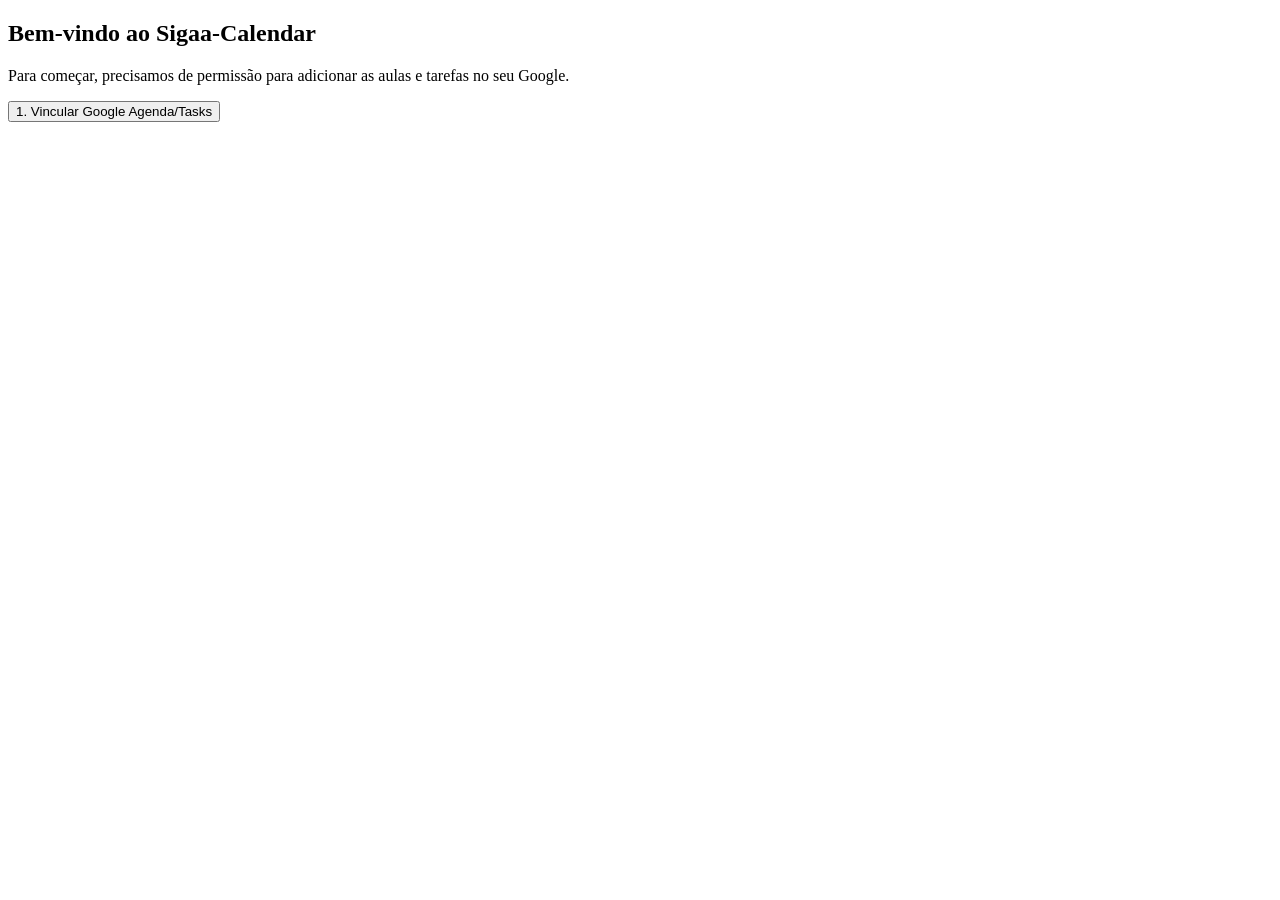
==== templates/login_google.html @ fd6f9ed9 "Adiciona a interface web para a ferramenta, agora o sistema tem 2 formas de ser usado" ====
<!DOCTYPE html>
<html lang="pt-BR">
<head>
    <meta charset="UTF-8">
    <title>Sigaa-Calendar</title>
</head>
<body>
    <h2>Bem-vindo ao Sigaa-Calendar</h2>
    <p>Para começar, precisamos de permissão para adicionar as aulas e tarefas no seu Google.</p>
    <a href="/login/google"><button>1. Vincular Google Agenda/Tasks</button></a>
</body>
</html>
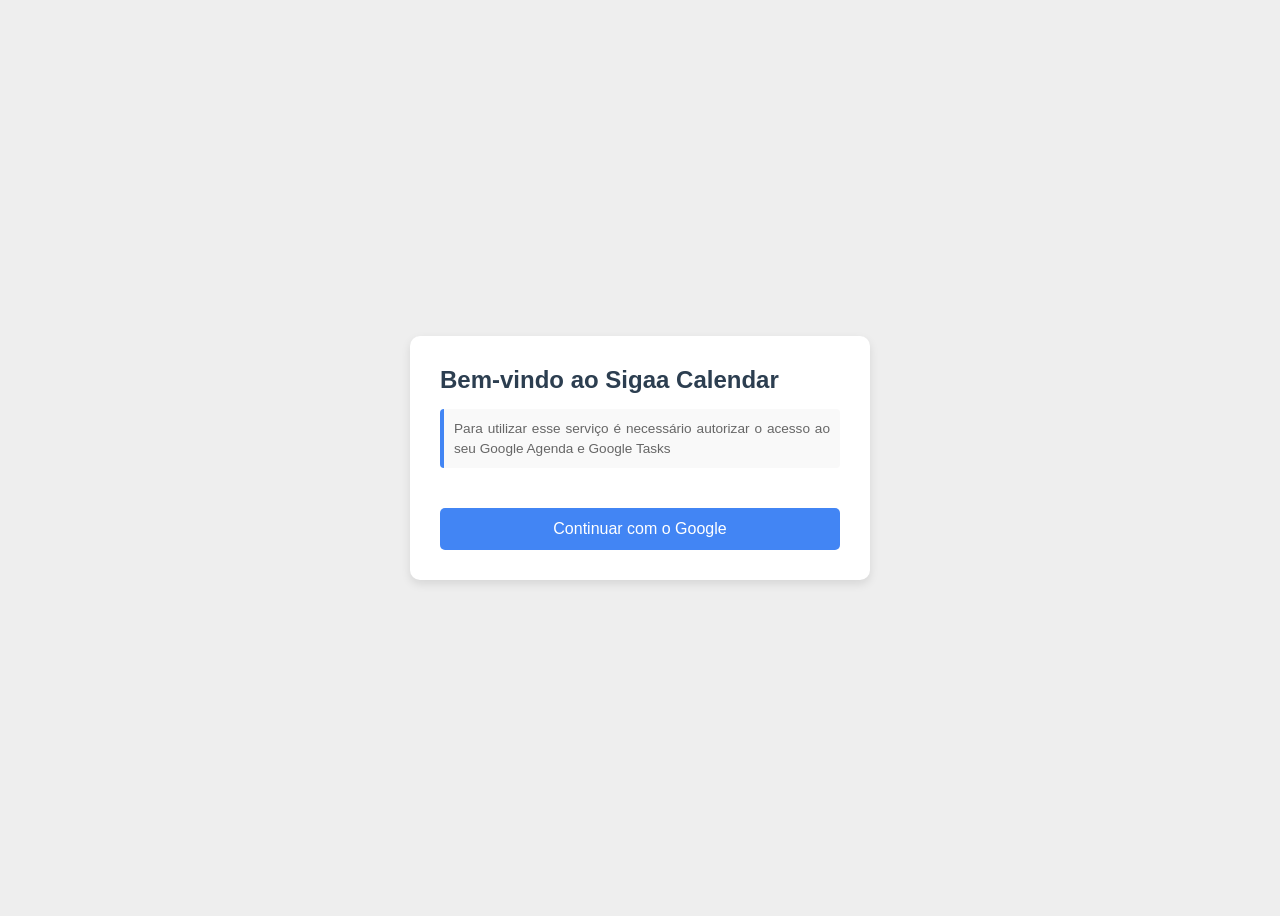
==== commit 97769342: "Melhora a interface do sistema" ====
--- a/templates/login_google.html
+++ b/templates/login_google.html
@@ -3,10 +3,13 @@
 <head>
     <meta charset="UTF-8">
     <title>Sigaa-Calendar</title>
+    <link rel='stylesheet' href='styles.css'/>
 </head>
 <body>
-    <h2>Bem-vindo ao Sigaa-Calendar</h2>
-    <p>Para começar, precisamos de permissão para adicionar as aulas e tarefas no seu Google.</p>
-    <a href="/login/google"><button>1. Vincular Google Agenda/Tasks</button></a>
+    <div class="login">
+        <h2>Bem-vindo ao Sigaa Calendar</h2>
+        <p class="aviso"> Para utilizar esse serviço é necessário autorizar o acesso ao seu Google Agenda e Google Tasks </p>
+        <a href="/login/google"><button> Continuar com o Google </button></a>
+    </div>
 </body>
 </html>
--- a/templates/styles.css
+++ b/templates/styles.css
@@ -0,0 +1,101 @@
+body {
+    color: #414141; 
+    background-color: #EEEEEE;
+    display: flex;
+    flex-direction: column;
+    justify-content: center;
+    font-family: Arial, sans-serif;
+    align-items: center;
+    min-height: 100vh;
+    padding 20px
+}
+
+h2 {
+    font-family: "helvetica", Arial, sans-serif;
+    margin-top: 0;
+    margin-bottom: 15px;
+    font-size: 1.5rem;
+    color: #2c3e50;
+}
+
+p {
+    color: #555;
+    font-size: 0.9rem;
+    line-height: 1.5;
+    text-align: justify;
+    margin-bottom: 20px;
+}
+
+button {
+    width: 100%;
+    background-color: #4285f4;
+    color: white;
+    padding: 12px 24px;
+    border: none;
+    border-radius: 5px;
+    cursor: pointer;
+    font-size: 16px;
+    margin-top: 20px;
+    transition: background-color 0.3s;
+    box-sizing: border-box;
+}
+
+button:hover {
+    background-color: #357ae8; 
+}
+
+label {
+    display: block;
+    margin-bottom: 5px;
+    font-weight: bold;
+    color: #333;
+}
+
+input[type="text"],
+input[type="password"] {
+    width: 100%; 
+    padding: 10px;
+    margin-bottom: 15px; 
+    border: 1px solid #ccc;
+    border-radius: 5px;
+    box-sizing: border-box; 
+}
+
+.login {
+    background-color: white;
+    padding: 30px;
+    border-radius: 10px;
+    box-shadow: 0 4px 10px rgba(0, 0, 0, 0.1);
+    width: 100%;
+    max-width: 400px;
+}
+
+.checkbox-group {
+    margin: 15px 0;
+    text-align: left;
+    width: 100%;
+}
+
+.checkbox-group label {
+    display: flex;
+    align-items: center; 
+    cursor: pointer;
+    margin-bottom: 8px; 
+    font-weight: normal;
+}
+
+.checkbox-group input {
+    margin-right: 10px; 
+    transform: scale(1.2);
+}
+
+.aviso {
+    font-size: 0.85rem;     
+    color: #666;             
+    background: #f9f9f9;    
+    padding: 10px;           
+    border-left: 4px solid #4285f4; 
+    border-radius: 4px;      
+    margin-bottom: 20px; 
+    line-height: 1.4;
+}
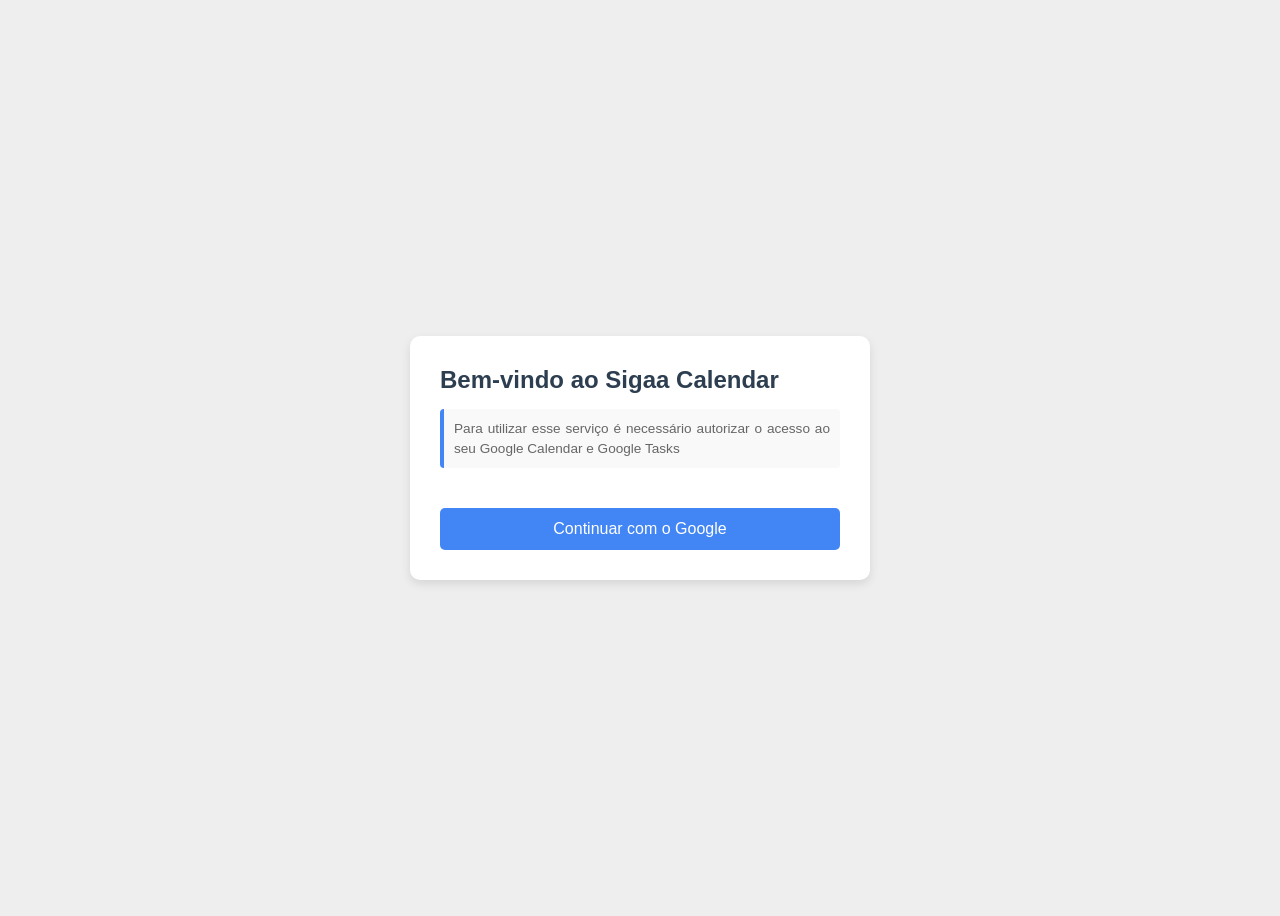
==== commit fd900b07: "Cria tela de resultados" ====
--- a/templates/login_google.html
+++ b/templates/login_google.html
@@ -1,14 +1,15 @@
 <!DOCTYPE html>
 <html lang="pt-BR">
 <head>
+    <meta name="viewport" content="width=device-width, initial-scale=1.0">
     <meta charset="UTF-8">
     <title>Sigaa-Calendar</title>
-    <link rel='stylesheet' href='styles.css'/>
+    <link rel='stylesheet' href='/static/css/styles.css'/>
 </head>
 <body>
     <div class="login">
         <h2>Bem-vindo ao Sigaa Calendar</h2>
-        <p class="aviso"> Para utilizar esse serviço é necessário autorizar o acesso ao seu Google Agenda e Google Tasks </p>
+        <p class="aviso"> Para utilizar esse serviço é necessário autorizar o acesso ao seu Google Calendar e Google Tasks </p>
         <a href="/login/google"><button> Continuar com o Google </button></a>
     </div>
 </body>
--- a/static/css/styles.css
+++ b/static/css/styles.css
@@ -0,0 +1,101 @@
+body {
+    color: #414141; 
+    background-color: #EEEEEE;
+    display: flex;
+    flex-direction: column;
+    justify-content: center;
+    font-family: Arial, sans-serif;
+    align-items: center;
+    min-height: 100vh;
+    padding 20px
+}
+
+h2 {
+    font-family: "helvetica", Arial, sans-serif;
+    margin-top: 0;
+    margin-bottom: 15px;
+    font-size: 1.5rem;
+    color: #2c3e50;
+}
+
+p {
+    color: #555;
+    font-size: 0.9rem;
+    line-height: 1.5;
+    text-align: justify;
+    margin-bottom: 20px;
+}
+
+button {
+    width: 100%;
+    background-color: #4285f4;
+    color: white;
+    padding: 12px 24px;
+    border: none;
+    border-radius: 5px;
+    cursor: pointer;
+    font-size: 16px;
+    margin-top: 20px;
+    transition: background-color 0.3s;
+    box-sizing: border-box;
+}
+
+button:hover {
+    background-color: #357ae8; 
+}
+
+label {
+    display: block;
+    margin-bottom: 5px;
+    font-weight: bold;
+    color: #333;
+}
+
+input[type="text"],
+input[type="password"] {
+    width: 100%; 
+    padding: 10px;
+    margin-bottom: 15px; 
+    border: 1px solid #ccc;
+    border-radius: 5px;
+    box-sizing: border-box; 
+}
+
+.login {
+    background-color: white;
+    padding: 30px;
+    border-radius: 10px;
+    box-shadow: 0 4px 10px rgba(0, 0, 0, 0.1);
+    width: 100%;
+    max-width: 400px;
+}
+
+.checkbox-group {
+    margin: 15px 0;
+    text-align: left;
+    width: 100%;
+}
+
+.checkbox-group label {
+    display: flex;
+    align-items: center; 
+    cursor: pointer;
+    margin-bottom: 8px; 
+    font-weight: normal;
+}
+
+.checkbox-group input {
+    margin-right: 10px; 
+    transform: scale(1.2);
+}
+
+.aviso {
+    font-size: 0.85rem;     
+    color: #666;             
+    background: #f9f9f9;    
+    padding: 10px;           
+    border-left: 4px solid #4285f4; 
+    border-radius: 4px;      
+    margin-bottom: 20px; 
+    line-height: 1.4;
+}
